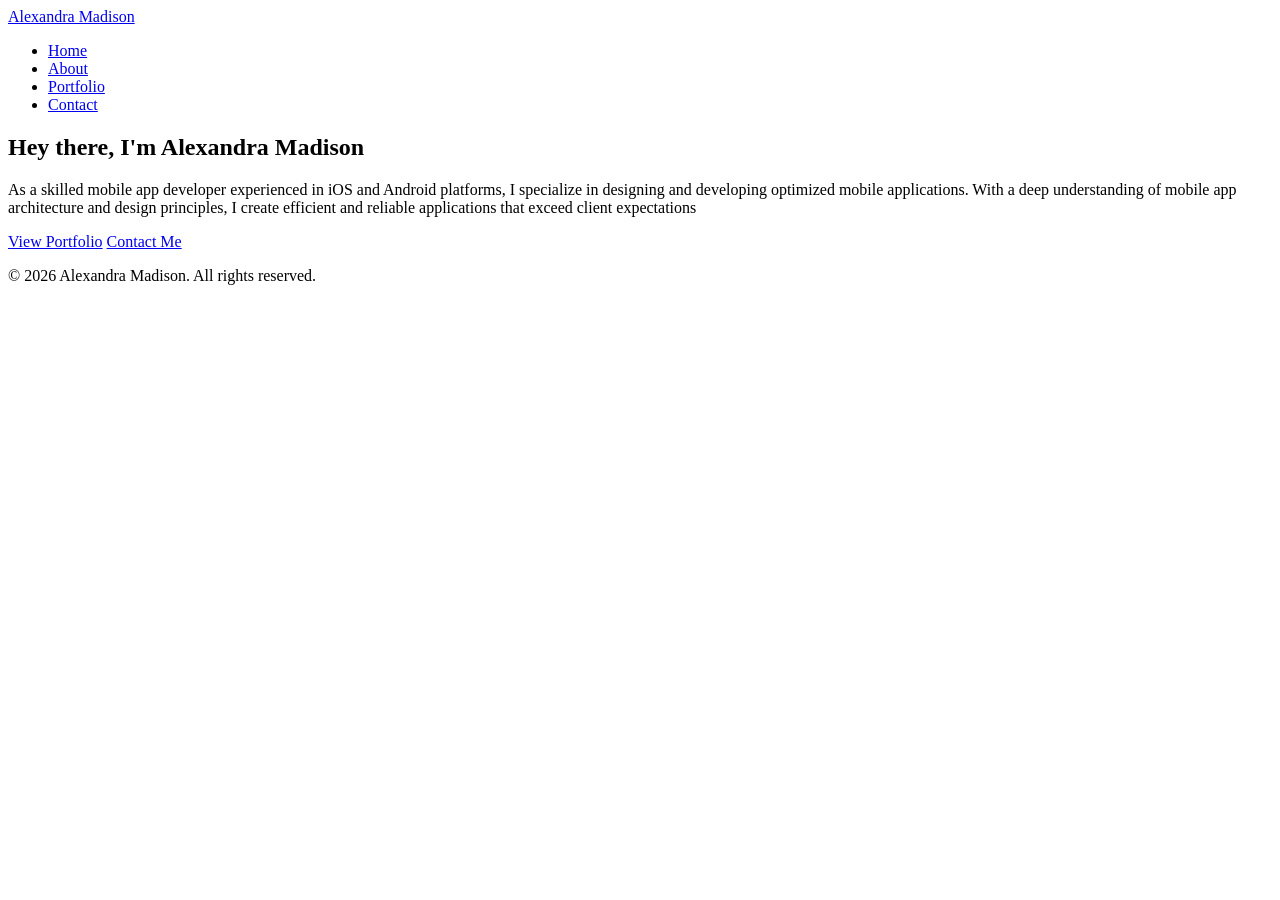
==== index.html @ ef2f59a8 "Initial commit: Base HTML structure for Home and About pages" ====
<!DOCTYPE html>
<html lang="en">
<head>
    <meta charset="UTF-8">
    <meta name="viewport" content="width=device-width, initial-scale=1.0">
    <title>Portfolio | Home</title>
    <link rel="stylesheet" href="css/style.css">
</head>
<body>
  <header>
    <nav class="navbar">
        <div class="logo"><a href="index.html">Alexandra Madison</a></div>
        <ul class="nav-links">
         <li><a href= "index.html" class="active">Home</a></li>
         <li><a href= "about.html">About</a></li>
         <li><a href= "portfolio.html">Portfolio</a></li>
         <li><a href= "contact.html">Contact</a></li>
        </ul>
    </nav>
  </header>
  <main>
    <section class="hero">
      <h1>Hey there, I'm <span class="highlight">Alexandra Madison</span></h1>
      <p>As a skilled mobile app developer experienced in iOS and Android platforms, I specialize in designing and developing optimized mobile applications. 
        With a deep understanding of mobile app architecture and design principles, I create efficient and reliable applications that exceed client expectations</p>
        <div class="hero">
         <a href="portfolio.html" class="btn primary-btn">View Portfolio</a>
         <a href="contact.html" class="btn secondary-btn">Contact Me</a>
        </div>
    </section>
  </main>

  <footer>
     <p>&copy; 2026 Alexandra Madison. All rights reserved.</p>
  </footer>

  <script src="js/main.js"></script>
</body>
</html>
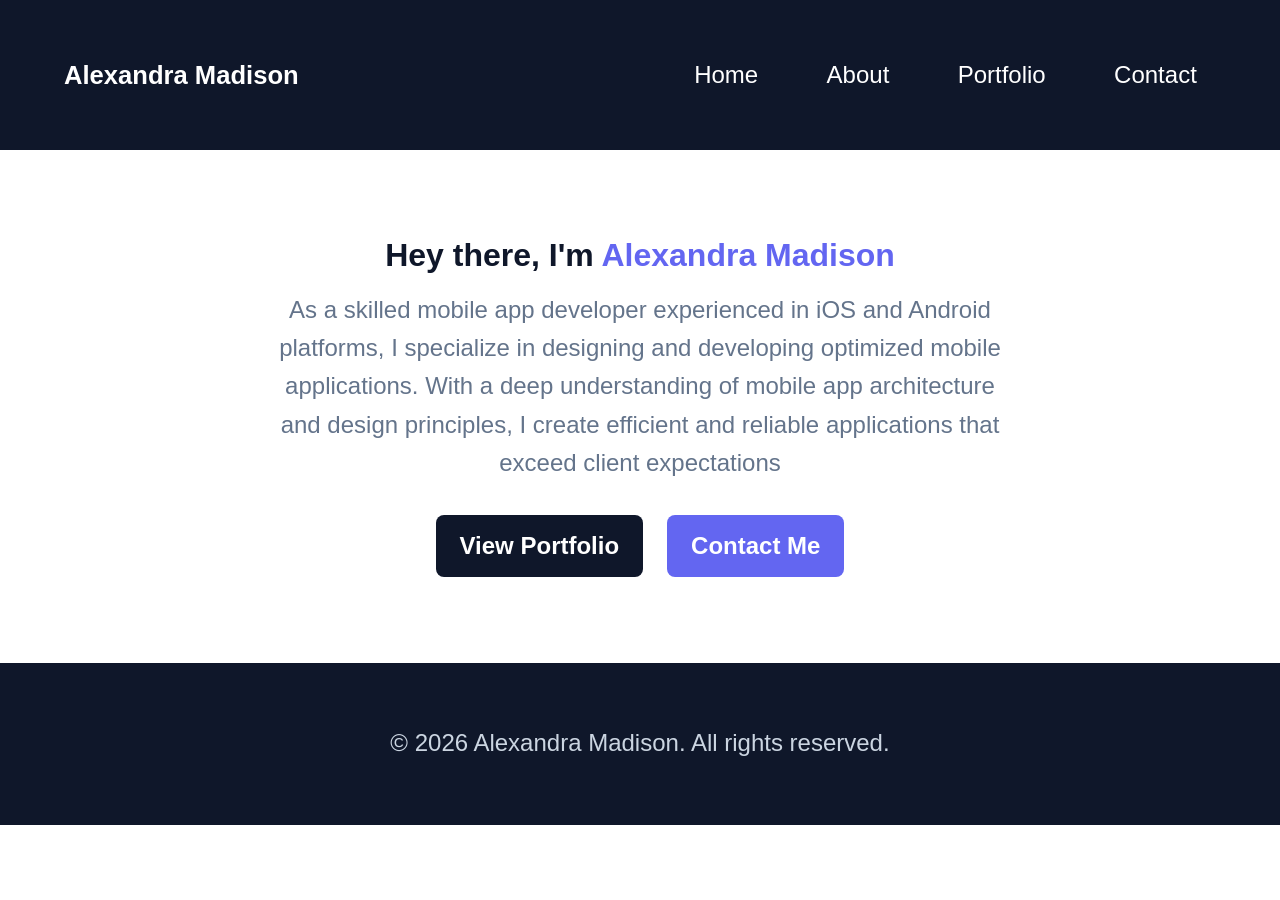
==== commit 48e55df2: "Changes to some html and bit of grid and flex structurin" ====
--- a/index.html
+++ b/index.html
@@ -7,14 +7,23 @@
     <link rel="stylesheet" href="css/style.css">
 </head>
 <body>
+  <div class="grid-container">
   <header>
     <nav class="navbar">
-        <div class="logo"><a href="index.html">Alexandra Madison</a></div>
+       <a href="index.html" class="logo">Alexandra Madison</a>
         <ul class="nav-links">
-         <li><a href= "index.html" class="active">Home</a></li>
-         <li><a href= "about.html">About</a></li>
-         <li><a href= "portfolio.html">Portfolio</a></li>
-         <li><a href= "contact.html">Contact</a></li>
+            <li>
+              <a href="index.html">Home</a>
+            </li>
+            <li>
+              <a href="about.html">About</a>
+            </li>
+            <li>
+              <a href="portfolio.html">Portfolio</a>
+            </li>
+            <li>
+              <a href="Contact P.html">Contact</a>
+            </li>
         </ul>
     </nav>
   </header>
@@ -23,7 +32,7 @@
       <h1>Hey there, I'm <span class="highlight">Alexandra Madison</span></h1>
       <p>As a skilled mobile app developer experienced in iOS and Android platforms, I specialize in designing and developing optimized mobile applications. 
         With a deep understanding of mobile app architecture and design principles, I create efficient and reliable applications that exceed client expectations</p>
-        <div class="hero">
+        <div class="hero-btn">
          <a href="portfolio.html" class="btn primary-btn">View Portfolio</a>
          <a href="contact.html" class="btn secondary-btn">Contact Me</a>
         </div>
@@ -35,5 +44,6 @@
   </footer>
 
   <script src="js/main.js"></script>
+  </div>
 </body>
-</html>+</html>
--- a/css/style.css
+++ b/css/style.css
@@ -0,0 +1,406 @@
+/*
+GLOBAL RESET
+*/
+* {
+    margin: 0;
+    padding: 0;
+    box-sizing: border-box; 
+}
+
+html {
+    scroll-behavior: smooth;
+}
+
+body {
+    font-family: Arial, Helvetica, sans-serif;
+    background-color: #f8fafc;
+    color: #1e293b;
+    line-height: 1.6;
+}
+
+/*
+DESIGN VARIABLES 
+*/
+:root {
+    --primary: #0f172a;
+    --secondary: #6366f1;
+    --accent: #22d3ee;
+
+    --background: #f8fafc;
+    --white: #ffffff;
+
+    --text: #1e293b;
+    --text-light: #64748b;
+
+    --border: #e2e8f0;
+
+    --max-width: 1200px;
+    --radius: 12px;
+
+    --transition: all 0.3s ease;
+}
+
+/*
+GENERAL STYLES
+*/
+.container {
+    width: 90%;
+    max-width: var(--max-width);
+    margin: 0 auto;
+}
+
+section {
+    padding: 80px 0;
+}
+
+h1,
+h2,
+h3 {
+    color: var(--primary);
+    line-height: 1.2;
+}
+
+p {
+    color:var(--text-light)
+}
+
+a {
+    text-decoration: none;
+    color: inherit;
+}
+
+img {
+    max-width: 100%;
+    display: block;
+}
+
+
+
+/*
+Container
+*/
+.grid-container {
+    display: grid;
+    grid-template-columns: minmax(0, 1fr);
+    grid-template-rows: auto auto auto auto;
+    grid-template-areas:
+        "header"
+        "hero-sec"
+        "footer";
+    gap: 2rem;
+    min-height: 100vh;
+    background-color: #fff;
+}
+
+.grid-container > * {
+  display: flex;
+  align-items: center;
+  justify-content: center;
+  min-width: 0;
+
+  font-size: clamp(
+    1em,
+    1.5em,
+    2em
+    );
+}
+
+
+
+/*
+NAVIGATION BAR
+*/
+header {
+    background-color: var(--primary);
+    position: sticky;
+    top: 0;
+    z-index: 1000;
+    grid-area: header;
+    display: flex;
+    flex-direction: column;
+    align-items: center;
+    justify-content: center;
+    padding: 1rem 0;
+}
+
+
+.navbar {
+    grid-area: navigation;
+    width: 90%;
+    max-width: var(--max-width);
+    min-height: 75px;
+    margin: 0 auto;
+    display: flex;
+    align-items: center;
+    justify-content: space-between;
+}
+.logo {
+    font-size: 1.6rem;
+    font-weight: bold;
+    color: var(--white);
+}
+.logo span {
+    color: var(--accent);
+}
+.nav-links {
+    display: flex;
+    gap: 30px;
+    list-style: none;
+    margin: 0;
+    padding: 0;
+}
+.nav-links a {
+    color: var(--white);
+    font-weight: 500;
+    transition: var(--transition);
+    border-radius: 999px;
+    padding: 0.5rem 1.2rem;
+
+}
+.nav-links a:hover{
+    color: var(--accent);
+}
+
+/*
+PORTFOLIO
+*/
+.portfolio {
+    grid-area: hero-sec;
+    width: 100%;
+    background-color: var(--background);
+}
+.section-heading {
+    text-align: center;
+    margin-bottom: 50px;
+}
+.section-heading h1 {
+    font-size: 3rem;
+    margin-bottom: 15px;
+}
+.section-heading p {
+    max-width: 600px;
+    margin: auto;
+}
+.projects {
+    display: grid;
+    grid-template-columns: repeat(3,1fr);
+    gap: 30px;
+}
+
+/*
+PROJECT CARDS
+*/
+.project-card {
+    background-color: var(--white);
+    border: 1px solid var(--border);
+    border-radius: var(--radius);
+    overflow: hidden;
+    box-shadow: 0 4px rgba(15, 23, 42, 0.08);
+    transition: var(--transition);
+}
+.project-image {
+    height: 220px;
+    background-color: #e2e8f0;
+}
+.project-image img {
+    width: 100%;
+    height: 100%;
+    object-fit: cover;
+}
+.project-content {
+    padding: 25px;
+}
+.project-content h3 {
+    margin-bottom: 10px;
+}
+.project-content p {
+    margin-bottom: 20px;
+}
+
+.project-card:hover {
+    transform: translateY(-8px);
+    box-shadow: 0 15px 35px rgba(15, 23, 42, 0.15);
+}
+
+
+
+
+/*
+INTERACTION
+*/
+
+
+.btn {
+    display: inline-block;
+    padding: 12px 24px;
+    background-color: var(--secondary);
+    color: var(--white);
+    border-radius: 8px;
+    font-weight: 600;
+    transition: var(--transition);
+}
+.btn:hover {
+    background-color: #4f46e5;
+    transform: translateY(-3px);
+}
+
+/*
+Home Page
+*/
+.hero {
+    grid-area: hero-sec;
+    text-align: center;
+    max-width: 800px;
+    margin: 0 auto;
+    padding: 2rem;
+}
+
+.hero h1 {
+    font-size: 2rem;
+    margin-bottom: 1rem;
+}
+
+.hero .highlight {
+    color: var(--secondary);
+}
+.hero p {
+    line-height: 1.6;
+    margin-bottom: 2rem;
+}
+.hero-btn {
+    display: flex;
+    justify-content: center;
+    gap: 1.5rem;
+}
+
+/*
+About Page
+*/
+.about-bio {
+    grid-area: hero-sec;
+    max-width: 800px;
+    margin: 0 auto 2rem;
+    padding: 2rem;
+    text-align: center;
+}
+ 
+.skills-expertise-section,
+.education-section {
+    max-width: 800px;
+    margin: 0 auto;
+    padding: 0 2rem 2rem;
+}
+ 
+.timeline {
+    display: flex;
+    align-items: flex-start;
+    margin-bottom: 2rem;
+}
+.timeline-item,
+.timeline-icon {
+    font-weight: bold;
+    margin-right: 1rem;
+    color: #0078d4;
+}
+.timeline-content {
+    flex: 1;
+}
+.timeline-date {
+    font-size: 0.9rem;
+    color: #666;
+    display: block;
+    margin-bottom: 0.5rem;
+}
+.timeline > .timeline-item {
+    display: flex;
+    align-items: flex-start;
+    flex: 1;
+}
+
+/*
+Buttons
+*/
+.btn {
+    display: inline-block;
+    padding: 12px 24px;
+    background-color: var(--secondary);
+    color: var(--white);
+    border-radius: 8px;
+    font-weight: 600;
+    transition: var(--transition);
+}
+.btn:hover {
+    background-color: #4f46e5;
+    transform: translateY(-3px);
+}
+.primary-btn {
+    background-color: var(--primary);
+}
+.secondary-btn {
+    background-color: var(--secondary);
+}
+
+/*
+Footer
+*/
+footer,
+.footer {
+    grid-area: footer;
+    background-color: var(--primary);
+    color: var(--white);
+    padding: 40px 0;
+    text-align: center;
+}
+footer p,
+.footer p {
+    color: #cbd5e1;
+}
+
+/*
+RESPONSIVE DESIGN 
+*/
+@media (max-width: 900px) {
+    .projects {
+        grid-template-columns: repeat(2, 1fr);
+    }
+    .grid-container {
+        gap: 1.5rem;
+    }
+    header {
+        align-items: center;
+        text-align: center;
+    }
+}
+@media (max-width: 600px) {
+    .grid-container {
+        gap: 1rem;
+    }
+    header {
+        align-items: center;
+        text-align: center;
+    }
+    .navbar {
+        flex-direction: column;
+        padding: 20px 0;
+        gap: 15px;
+    }
+    .nav-links {
+        flex-direction: column;
+        gap: 15px;
+        flex-wrap: wrap;
+        justify-content: center;
+    }
+    .projects {
+        grid-template-columns: 1fr;
+    }
+    section {
+        padding: 60px 0;
+    }
+    .hero {
+        padding: 1rem;
+    }
+    .btn {
+        max-width: 100%;
+        text-align: center;
+    }
+}
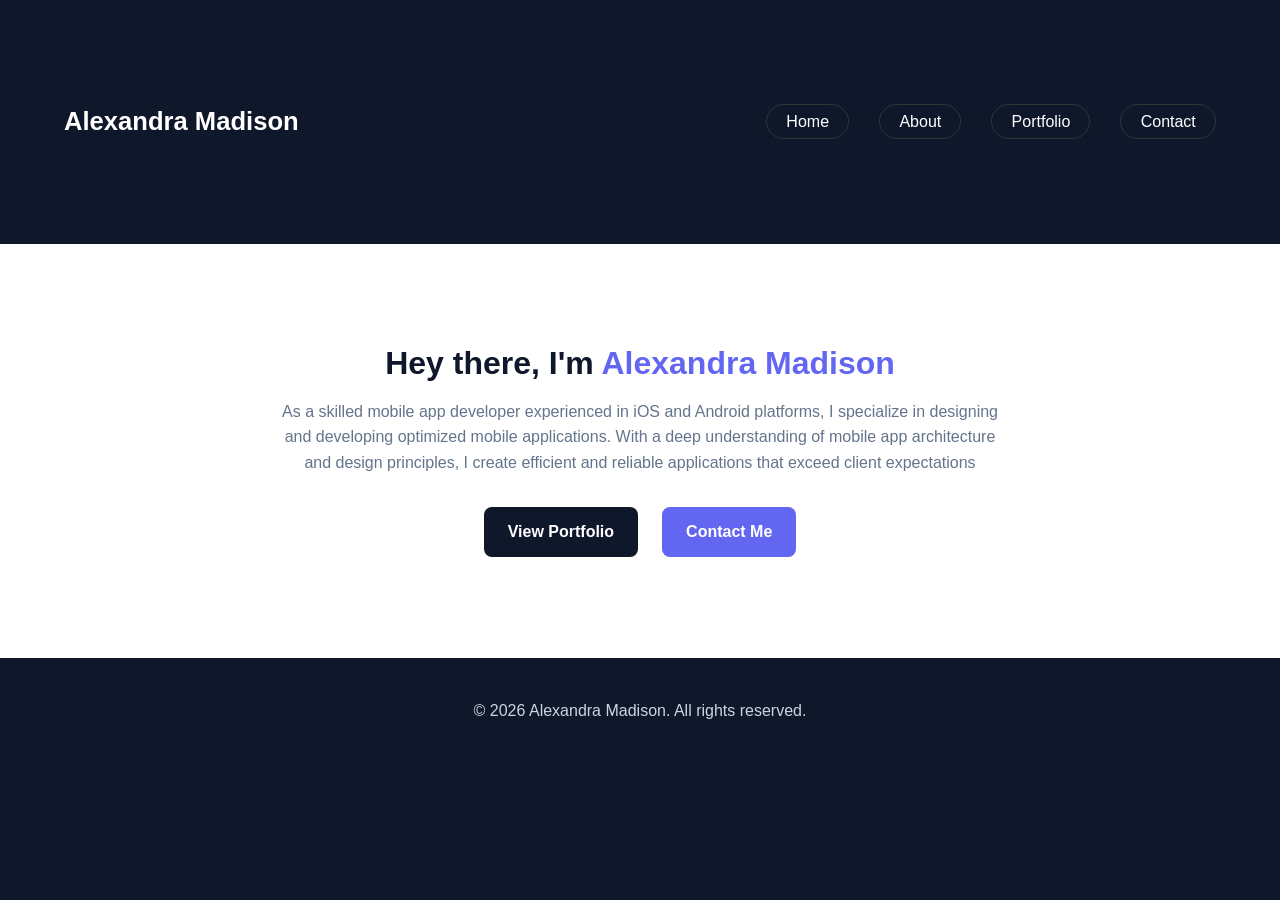
==== commit e989ad4a: "added a pure CSS burger menu fixed overflow with small screens in portfolio" ====
--- a/index.html
+++ b/index.html
@@ -11,6 +11,12 @@
   <header>
     <nav class="navbar">
        <a href="index.html" class="logo">Alexandra Madison</a>
+          <input type="checkbox" id="menu-toggle" class="menu-toggle-input">
+            <label for="menu-toggle" class="menu-toggle" aria-label="Toggle navigation menu">
+              <span></span>
+              <span></span>
+              <span></span>
+            </label>
         <ul class="nav-links">
             <li>
               <a href="index.html">Home</a>
--- a/css/style.css
+++ b/css/style.css
@@ -16,6 +16,7 @@
     background-color: #f8fafc;
     color: #1e293b;
     line-height: 1.6;
+    padding: 0;
 }
 
 /*
@@ -82,29 +83,23 @@
 .grid-container {
     display: grid;
     grid-template-columns: minmax(0, 1fr);
-    grid-template-rows: auto auto auto auto;
+    grid-template-rows: auto auto auto;
     grid-template-areas:
-        "header"
-        "hero-sec"
-        "footer";
-    gap: 2rem;
+        "header header"
+        "hero-sec hero-sec"
+        "footer footer";
     min-height: 100vh;
     background-color: #fff;
 }
 
-.grid-container > * {
-  display: flex;
-  align-items: center;
-  justify-content: center;
-  min-width: 0;
-
-  font-size: clamp(
-    1em,
-    1.5em,
-    2em
-    );
-}
-
+main {
+    grid-area: hero-sec;
+    width: 100%;
+    display: flex;
+    flex-direction: column;
+    align-items: center;
+    justify-content: center;
+}
 
 
 /*
@@ -125,7 +120,6 @@
 
 
 .navbar {
-    grid-area: navigation;
     width: 90%;
     max-width: var(--max-width);
     min-height: 75px;
@@ -134,14 +128,17 @@
     align-items: center;
     justify-content: space-between;
 }
+
 .logo {
     font-size: 1.6rem;
     font-weight: bold;
     color: var(--white);
 }
+
 .logo span {
     color: var(--accent);
 }
+
 .nav-links {
     display: flex;
     gap: 30px;
@@ -149,21 +146,63 @@
     margin: 0;
     padding: 0;
 }
+
 .nav-links a {
     color: var(--white);
     font-weight: 500;
     transition: var(--transition);
+    /*pill button design*/
     border-radius: 999px;
     padding: 0.5rem 1.2rem;
-
+    border: 1px solid #333;
 }
 .nav-links a:hover{
     color: var(--accent);
 }
 
 /*
+Menu button
+*/
+
+.menu-toggle-input {
+    display: none;
+}
+ 
+.menu-toggle {
+    display: none;
+    flex-direction: column;
+    justify-content: space-between;
+    width: 28px;
+    height: 20px;
+    cursor: pointer;
+    z-index: 1100;
+}
+ 
+.menu-toggle span {
+    display: block;
+    height: 3px;
+    width: 100%;
+    background-color: var(--white);
+    border-radius: 2px;
+    transition: var(--transition);
+}
+
+.menu-toggle-input:checked + .menu-toggle span:nth-child(1) {
+    transform: translateY(8.5px) rotate(45deg);
+}
+ 
+.menu-toggle-input:checked + .menu-toggle span:nth-child(2) {
+    opacity: 0;
+}
+ 
+.menu-toggle-input:checked + .menu-toggle span:nth-child(3) {
+    transform: translateY(-8.5px) rotate(-45deg);
+}
+ 
+/*
 PORTFOLIO
 */
+
 .portfolio {
     grid-area: hero-sec;
     width: 100%;
@@ -222,8 +261,78 @@
     box-shadow: 0 15px 35px rgba(15, 23, 42, 0.15);
 }
 
-
-
+/*
+Home Page
+*/
+.hero {
+    grid-area: hero-sec;
+    text-align: center;
+    max-width: 800px;
+    margin: 0 auto;
+    padding: 2rem;
+}
+
+.hero h1 {
+    font-size: 2rem;
+    margin-bottom: 1rem;
+}
+
+.hero .highlight {
+    color: var(--secondary);
+}
+.hero p {
+    line-height: 1.6;
+    margin-bottom: 2rem;
+}
+.hero-btn {
+    display: flex;
+    justify-content: center;
+    gap: 1.5rem;
+}
+
+/*
+About Page
+*/
+.about-bio {
+    grid-area: hero-sec;
+    max-width: 800px;
+    margin: 0 auto 2rem;
+    padding: 2rem;
+    text-align: center;
+}
+ 
+.skills-expertise-section,
+.education-section {
+    max-width: 800px;
+    margin: 0 auto;
+    padding: 0 2rem 2rem;
+}
+ 
+.timeline {
+    display: flex;
+    align-items: flex-start;
+    margin-bottom: 2rem;
+}
+.timeline-item,
+.timeline-icon {
+    font-weight: bold;
+    margin-right: 1rem;
+    color: #0078d4;
+}
+.timeline-content {
+    flex: 1;
+}
+.timeline-date {
+    font-size: 0.9rem;
+    color: #666;
+    display: block;
+    margin-bottom: 0.5rem;
+}
+.timeline > .timeline-item {
+    display: flex;
+    align-items: flex-start;
+    flex: 1;
+}
 
 /*
 INTERACTION
@@ -244,95 +353,6 @@
     transform: translateY(-3px);
 }
 
-/*
-Home Page
-*/
-.hero {
-    grid-area: hero-sec;
-    text-align: center;
-    max-width: 800px;
-    margin: 0 auto;
-    padding: 2rem;
-}
-
-.hero h1 {
-    font-size: 2rem;
-    margin-bottom: 1rem;
-}
-
-.hero .highlight {
-    color: var(--secondary);
-}
-.hero p {
-    line-height: 1.6;
-    margin-bottom: 2rem;
-}
-.hero-btn {
-    display: flex;
-    justify-content: center;
-    gap: 1.5rem;
-}
-
-/*
-About Page
-*/
-.about-bio {
-    grid-area: hero-sec;
-    max-width: 800px;
-    margin: 0 auto 2rem;
-    padding: 2rem;
-    text-align: center;
-}
- 
-.skills-expertise-section,
-.education-section {
-    max-width: 800px;
-    margin: 0 auto;
-    padding: 0 2rem 2rem;
-}
- 
-.timeline {
-    display: flex;
-    align-items: flex-start;
-    margin-bottom: 2rem;
-}
-.timeline-item,
-.timeline-icon {
-    font-weight: bold;
-    margin-right: 1rem;
-    color: #0078d4;
-}
-.timeline-content {
-    flex: 1;
-}
-.timeline-date {
-    font-size: 0.9rem;
-    color: #666;
-    display: block;
-    margin-bottom: 0.5rem;
-}
-.timeline > .timeline-item {
-    display: flex;
-    align-items: flex-start;
-    flex: 1;
-}
-
-/*
-Buttons
-*/
-.btn {
-    display: inline-block;
-    padding: 12px 24px;
-    background-color: var(--secondary);
-    color: var(--white);
-    border-radius: 8px;
-    font-weight: 600;
-    transition: var(--transition);
-}
-.btn:hover {
-    background-color: #4f46e5;
-    transform: translateY(-3px);
-}
 .primary-btn {
     background-color: var(--primary);
 }
@@ -343,6 +363,7 @@
 /*
 Footer
 */
+
 footer,
 .footer {
     grid-area: footer;
@@ -359,7 +380,7 @@
 /*
 RESPONSIVE DESIGN 
 */
-@media (max-width: 900px) {
+@media (min-width:671px) and (max-width: 900px) {
     .projects {
         grid-template-columns: repeat(2, 1fr);
     }
@@ -371,7 +392,7 @@
         text-align: center;
     }
 }
-@media (max-width: 600px) {
+@media (max-width: 670px) {
     .grid-container {
         gap: 1rem;
     }
@@ -385,10 +406,20 @@
         gap: 15px;
     }
     .nav-links {
+        position: absolute;
+        top: 100%;
+        left: 0;
+        width: 100%;
         flex-direction: column;
         gap: 15px;
-        flex-wrap: wrap;
-        justify-content: center;
+        background-color: var(--primary);
+        max-height: 0;
+        overflow: hidden;
+        transition: max-height 0.3s ease;
+    }
+    .menu-toggle-input:checked ~ .nav-links {
+        max-height: 400px;
+        padding: 10px 0;
     }
     .projects {
         grid-template-columns: 1fr;
@@ -403,4 +434,24 @@
         max-width: 100%;
         text-align: center;
     }
-}
+
+  .menu-toggle {
+    display: flex;
+}
+}
+@media (max-width: 400px) {
+    .timeline {
+        flex-direction: column;
+    }
+    .timeline-item {
+        margin-right: 0;
+        margin-bottom: 0.5rem;
+    }
+}
+
+
+@media (max-width: 768px) {
+  .contact-form-wrapper {
+    order: -1;
+  }
+}
